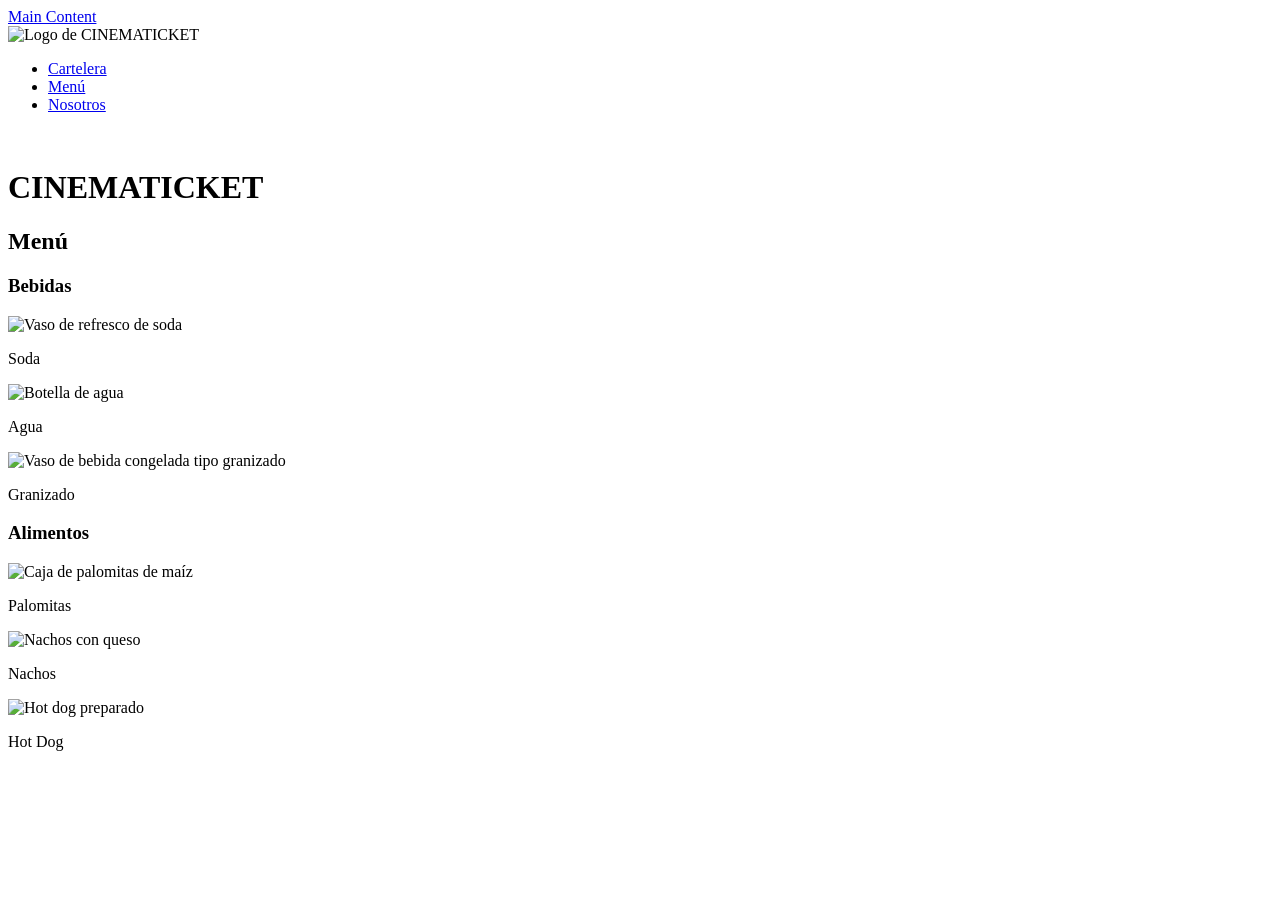
==== menu.html @ 041fbcfd "Add files via upload" ====
<!DOCTYPE html>
<html lang="en">
<head>
    <meta charset="UTF-8">
    <meta name="viewport" content="width=device-width, initial-scale=1.0">
    <title>CINEMATICKET</title>
    <link rel="icon" href="mi_images/ticket.png">
    <link rel="stylesheet" href="css/mi_style.css">
</head>
<body>
    <a href="#main" class="skip-link">Main Content</a>
    <header>
        <nav>
            <div class="logo">
                <img src="mi_images/ticket.png" alt="Logo de CINEMATICKET">
            </div>
            <ul>
                <li><a href="mi_index.html">Cartelera</a></li>
                <li><a href="menu.html">Menú</a></li>
                <li><a href="nosotros.html">Nosotros</a></li>
            </ul>
        </nav>
        <div class="imagen_main">
           <img src="mi_images/cine.jpg" alt=""> 
           <div class="nombre_cine">
            <h1>CINEMATICKET</h1>
           </div>
        </div>
    </header>
    
    <main>
        <div class="menu">
            <h2>Menú</h2>
            <h3>Bebidas</h3>
            <div class="productos">
                <section class="producto">
                    <img src="mi_images/bebidas_alimentos/soda.png" alt="Vaso de refresco de soda">
                    <p>Soda</p>
                </section>
                <section class="producto">
                    <img src="mi_images/bebidas_alimentos/agua.png" alt="Botella de agua">
                    <p>Agua</p>
                </section>
                <section class="producto">
                    <img src="mi_images/bebidas_alimentos/slush.png" alt="Vaso de bebida congelada tipo granizado">
                    <p>Granizado</p>
                </section>
            </div>
            <h3>Alimentos</h3>
            <div class="productos">
                <section class="producto">
                    <img src="mi_images/bebidas_alimentos/palomitas.png" alt="Caja de palomitas de maíz">
                    <p>Palomitas</p>
                </section>
                <section class="producto">
                    <img src="mi_images/bebidas_alimentos/nachos.png" alt="Nachos con queso">
                    <p>Nachos</p>
                </section>
                <section class="producto">
                    <img src="mi_images/bebidas_alimentos/hotdog.png" alt="Hot dog preparado">
                    <p>Hot Dog</p>
                </section>
            </div>
        </div>
    </main>
</body>
</html>
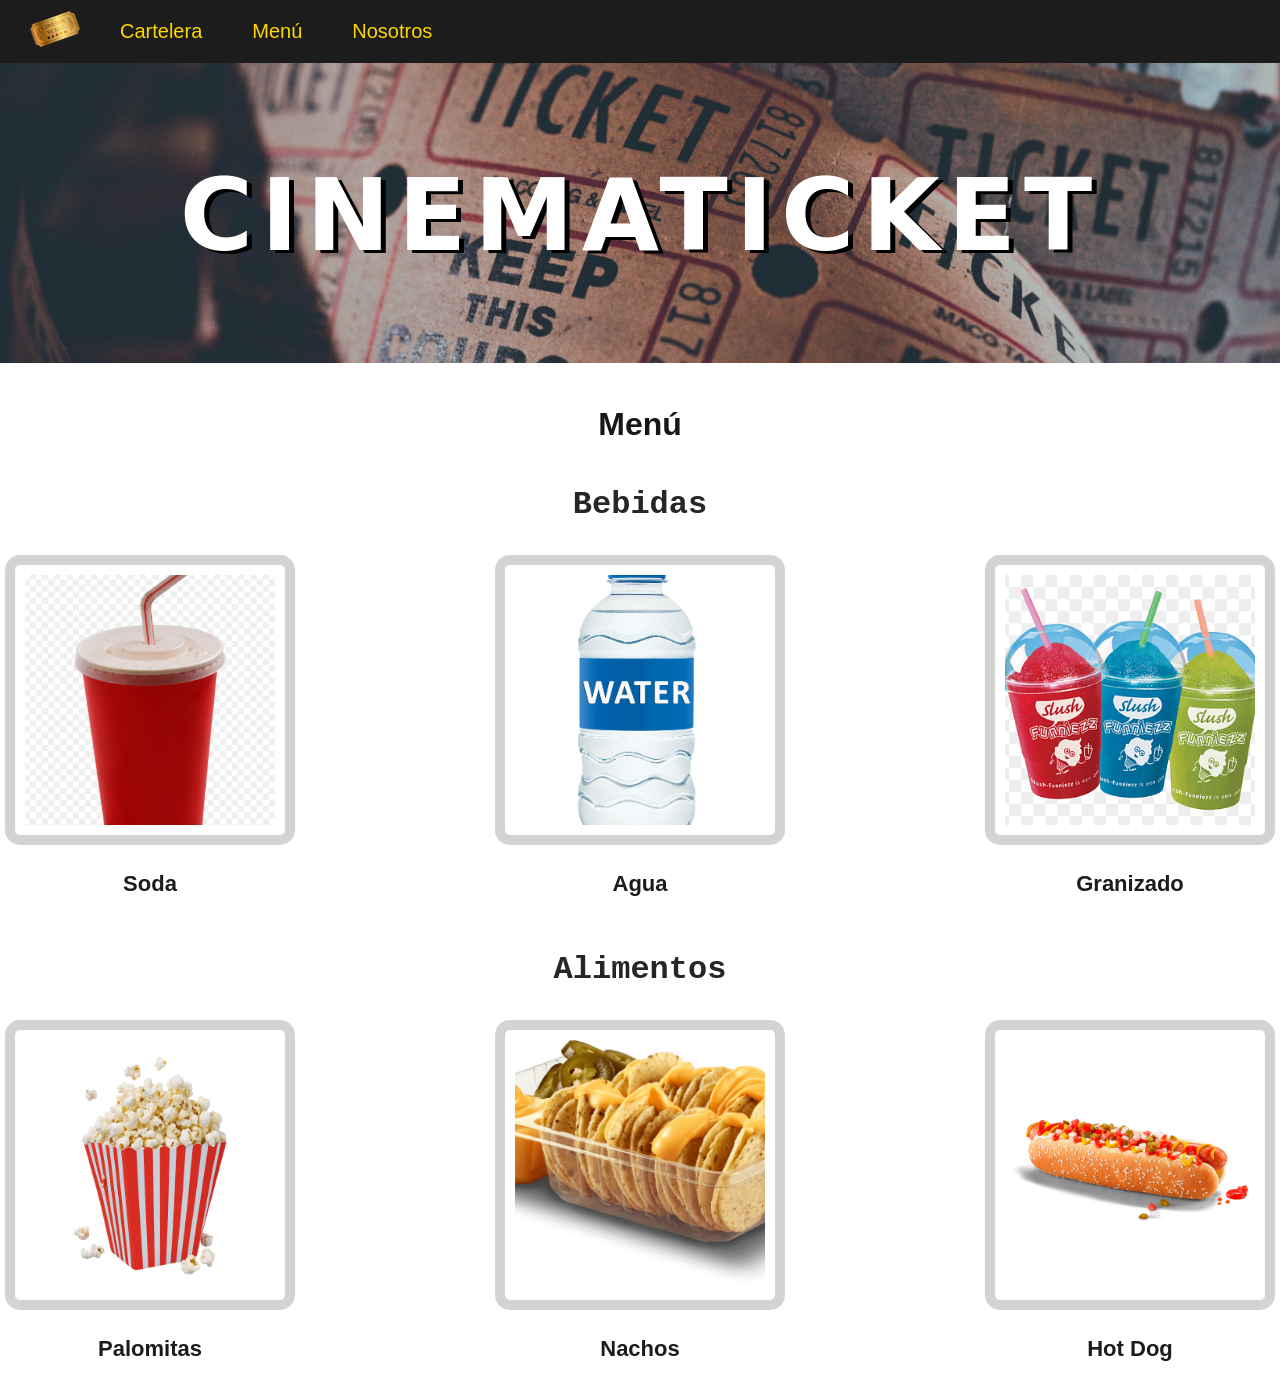
==== commit f99c920d: "Add files via upload" ====
--- a/menu.html
+++ b/menu.html
@@ -15,7 +15,7 @@
                 <img src="mi_images/ticket.png" alt="Logo de CINEMATICKET">
             </div>
             <ul>
-                <li><a href="mi_index.html">Cartelera</a></li>
+                <li><a href="index.html">Cartelera</a></li>
                 <li><a href="menu.html">Menú</a></li>
                 <li><a href="nosotros.html">Nosotros</a></li>
             </ul>
--- a/css/mi_style.css
+++ b/css/mi_style.css
@@ -0,0 +1,184 @@
+body{
+    margin: 0 auto;
+}
+
+header{
+    background-size: cover;
+    background-position:center;
+}
+
+.imagen_main{
+    position:relative;
+    width:100%;
+    
+}
+
+.imagen_main img{
+    width:100%;
+    height: 300px;
+    object-fit:cover;
+}
+
+.nombre_cine{
+    position:absolute;
+    color:white;
+    top: 50%;
+    left:50%;
+    transform:translate(-50%, -50%);
+    font-family:system-ui, sans-serif, Arial;
+    text-align:center;
+    font-size:50px;
+    text-shadow:5px 3px black;
+    letter-spacing:8px;
+}
+
+
+nav{
+    background-color:#1C1C1C;
+    font-family:Verdana, Geneva, Tahoma, sans-serif;
+    font-size:20px;
+    display:flex;
+    align-items:center;
+}
+
+nav img{
+    width:50px;
+    margin-left:30px;
+}
+
+nav a{
+    text-decoration:none;
+    color:#FFD700;
+}
+
+nav a:hover{
+    color:white;
+}
+
+nav ul{
+    list-style-type:none;
+    display:flex;
+    justify-content:center;
+    gap:50px;
+    flex-wrap:wrap;
+} 
+
+.skip-link{
+    position:absolute;
+    left:-1000px;
+    top:-100px;
+}
+
+.skip-link:focus{
+    left:10px;
+    top:10px;
+}
+
+h2{
+  font-family: sans-serif,Arial, Helvetica;
+  text-align:center;
+  font-size:xx-large;
+  line-height:60px;
+  color:#181616;
+}
+
+p{
+  color:#272626;
+  font-size:20px;
+  font-family:'Segoe UI','Open Sans', 'Helvetica Neue', sans-serif;
+  text-align:center;
+}
+
+.nosotros li{
+  color:#272626;
+  font-size:20px;
+  font-family:'Segoe UI','Open Sans', 'Helvetica Neue', sans-serif;
+  text-align:center;
+  list-style: square;
+}
+
+.Cartelera{
+    display:grid;
+    grid-template-columns:250px 250px;
+    justify-content:center;
+    column-gap: 300px;
+}
+
+.portada{
+    width:250px;
+    height:350px;
+    border:5px solid lightgray;
+    object-fit:cover;
+    border-radius:15px;
+    padding:10px;
+}
+
+.portada:hover{
+    transition-property:width;
+    transition-duration:.1s;
+    width:255px;
+    border:5px solid rgb(42, 39, 39);
+    border-radius:15px;
+}
+
+.titulo{
+    font-family:'Segoe UI', Arial, sans-serif;
+    font-size:22px;
+    font-weight:700;
+    color:#1C1C1C;
+    text-align:center;
+    margin-top:15px;
+    margin-bottom:5px;
+}
+
+.clasificacion{
+    background-color: #FFD700;
+    text-align: center;
+    border-radius: 5px;
+    font-size: 15px;
+    font-weight:bold;
+}
+
+.menu h3{
+    color: #272626;
+    font-family: 'Courier New', Courier, monospace;
+    font-size:xx-large;
+    text-align: center;
+}
+
+.productos{
+    display:flex;
+    width:100%;
+    flex-direction: row;
+    flex-wrap: wrap;
+    gap:200px;
+    justify-content:center;
+}
+
+.producto img{
+    width:250px;
+    height:250px;
+    background-color: white;
+    border: 10px solid lightgray;
+    border-radius: 15px;
+    object-fit:cover;
+    padding:10px;
+} 
+
+.producto img:hover{
+    width:250px;
+    height:250px;
+    background-color: white;
+    border: 10px solid black;
+    border-radius: 15px;
+    object-fit:cover;
+}
+.producto p{ 
+  font-size:22px; 
+  font-weight:bold; 
+  color:#1C1C1C; 
+}
+
+.pelicula:nth-child(even):hover .portada{
+    border-color:#e30303;
+}
